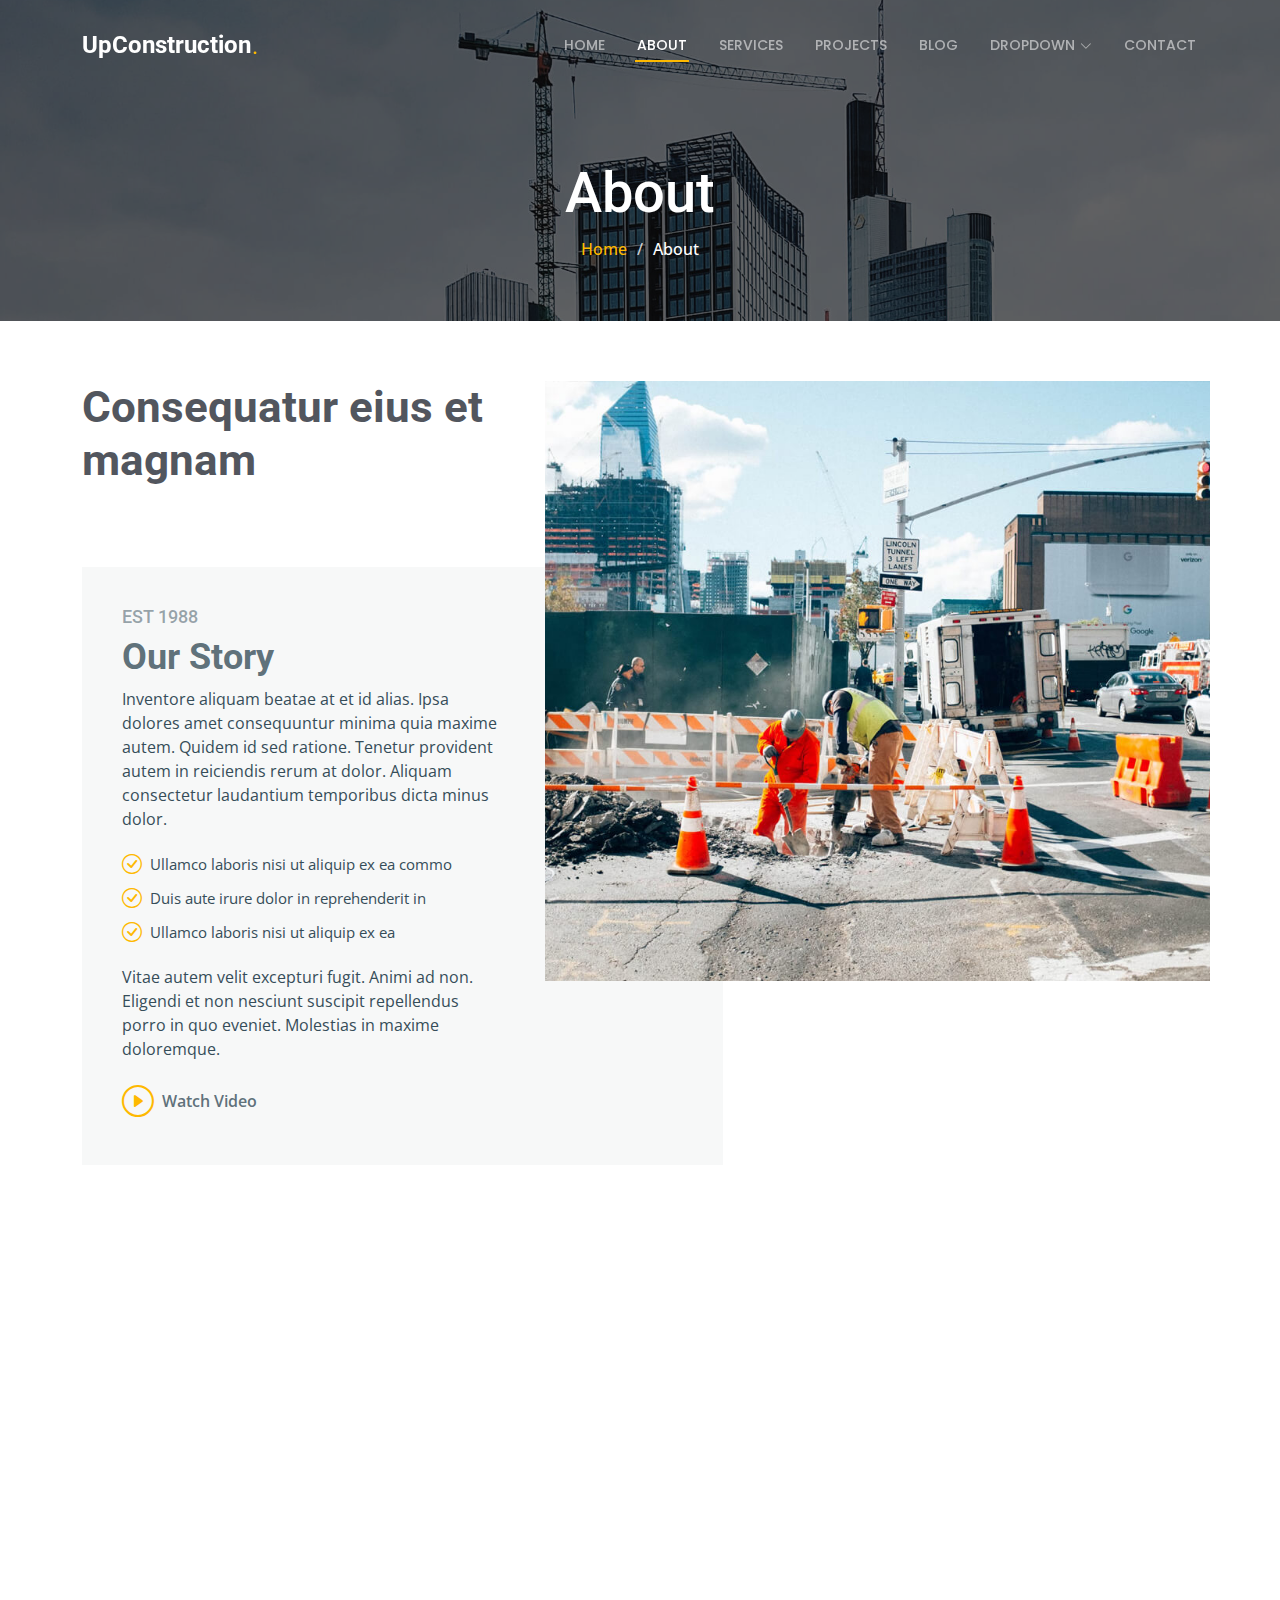
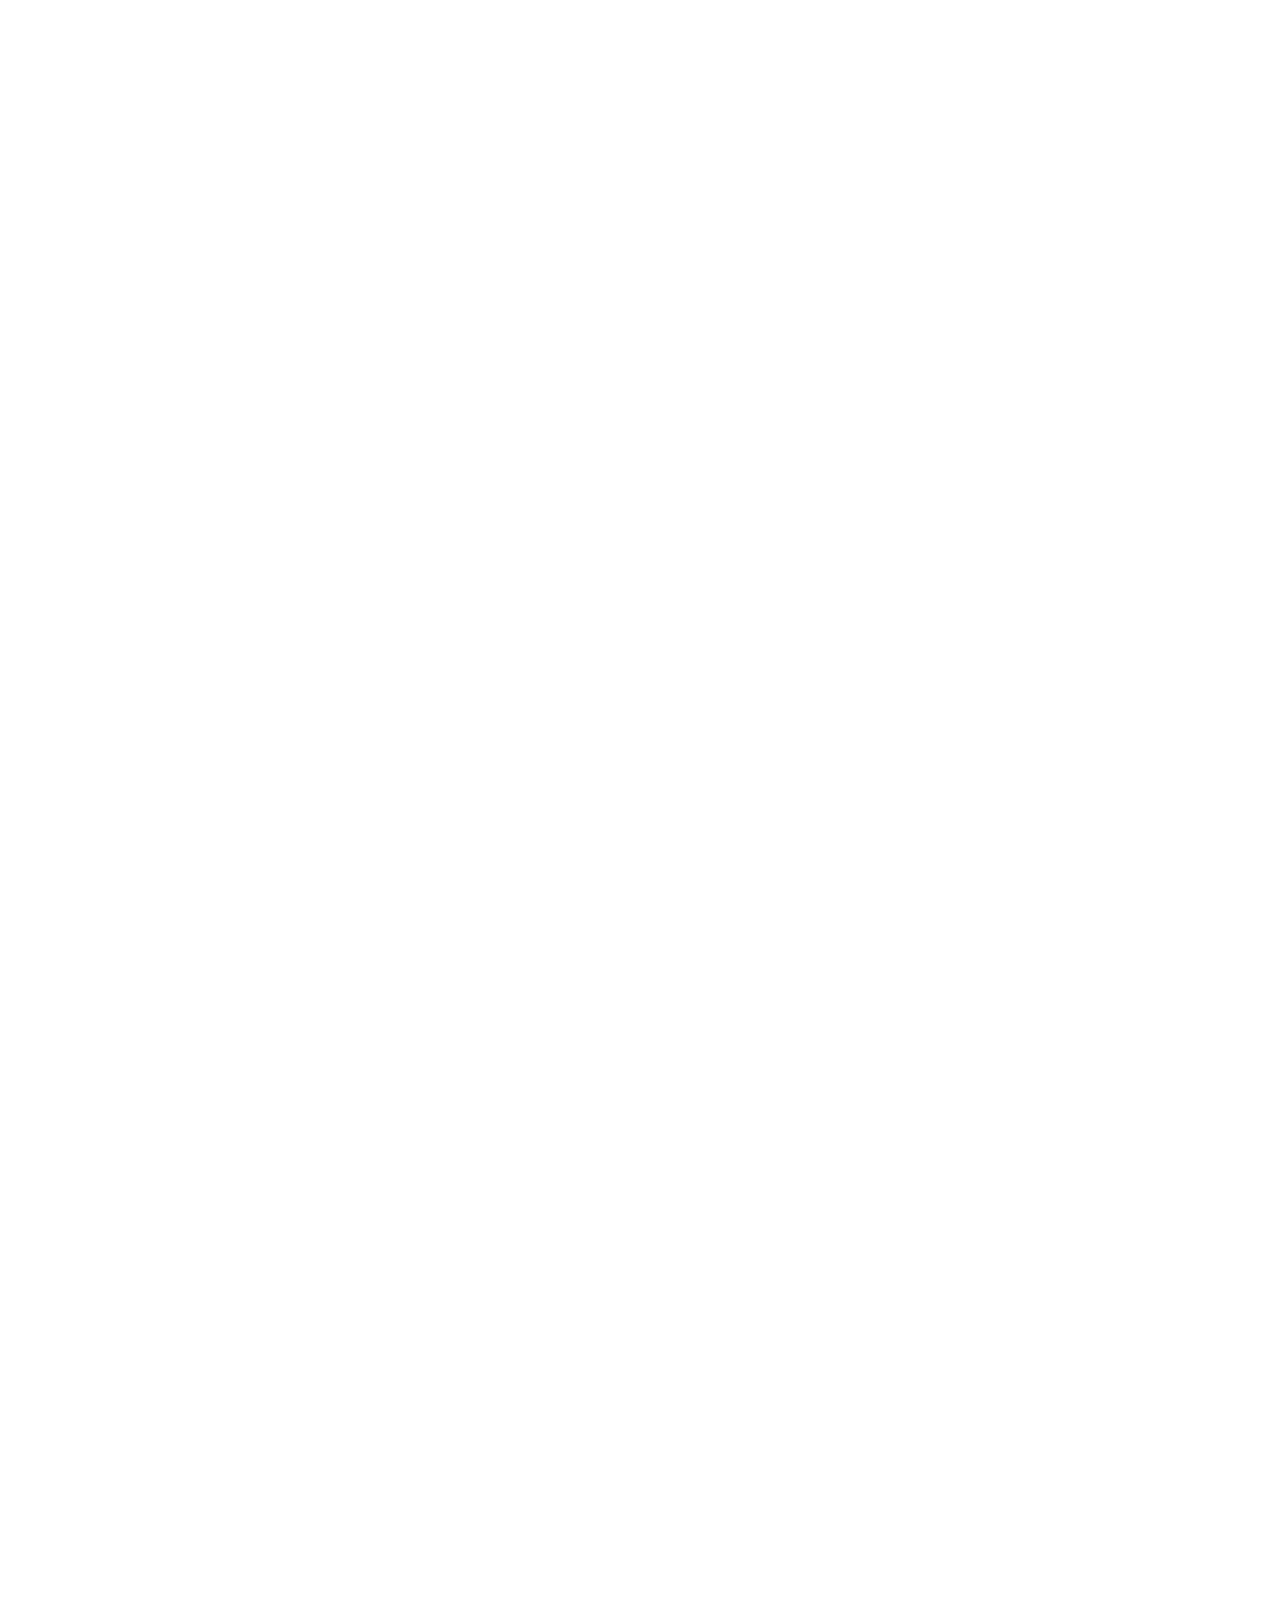
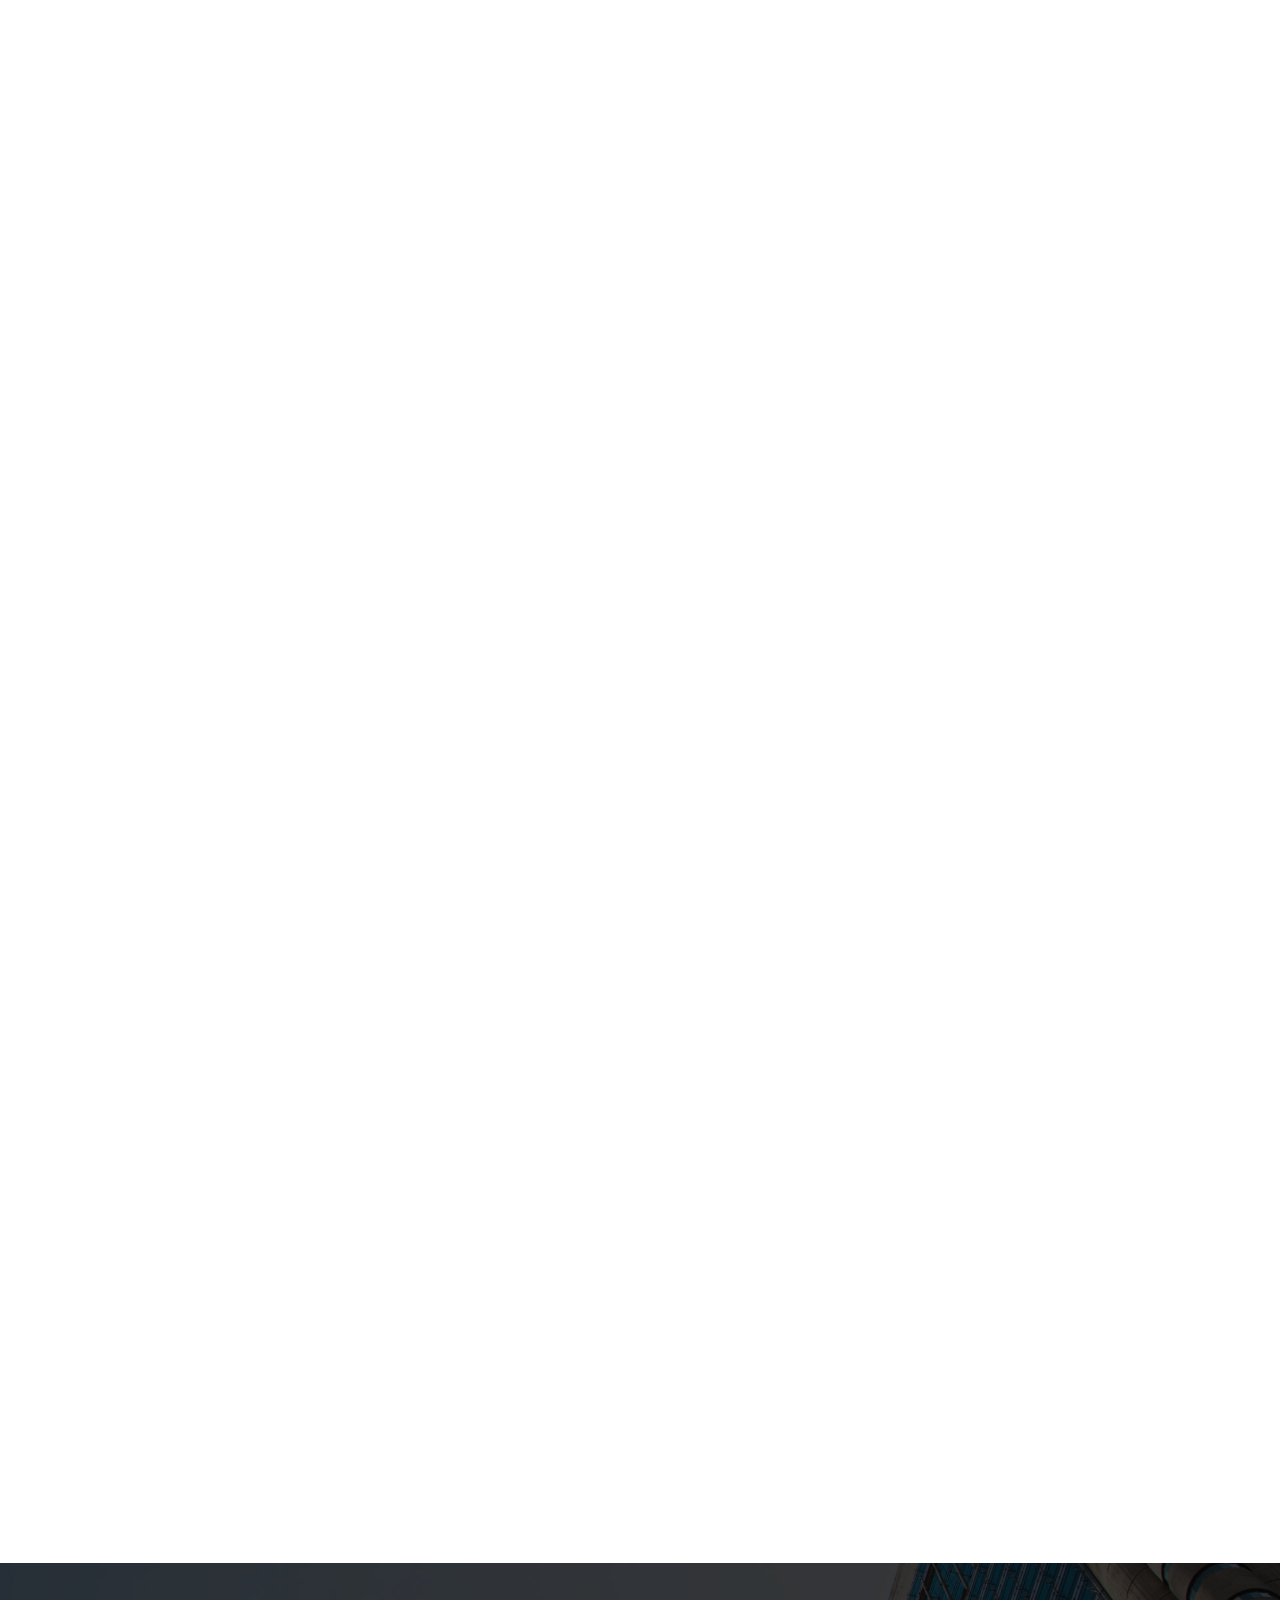
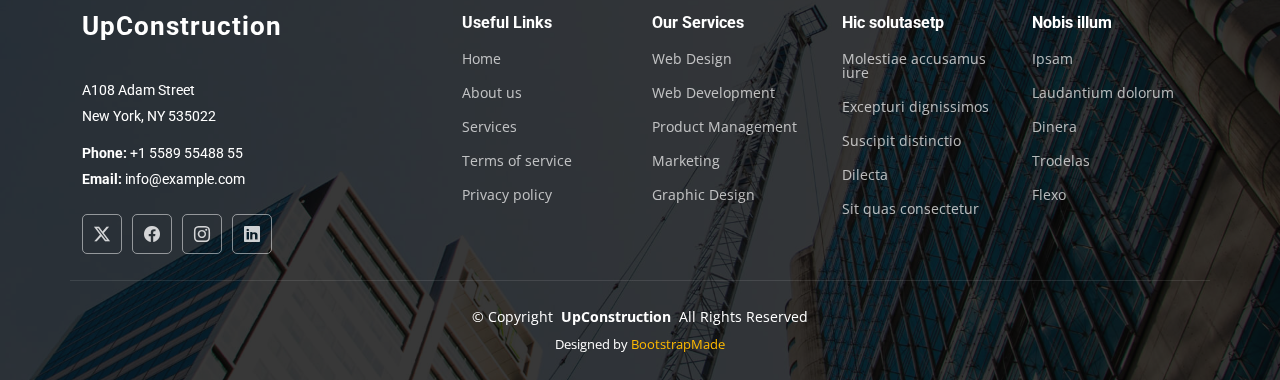
==== about.html @ 28fff01a "Initial commit" ====
<!DOCTYPE html>
<html lang="en">

<head>
  <meta charset="utf-8">
  <meta content="width=device-width, initial-scale=1.0" name="viewport">
  <title>About - UpConstruction Bootstrap Template</title>
  <meta name="description" content="">
  <meta name="keywords" content="">

  <!-- Favicons -->
  <link href="assets/img/favicon.png" rel="icon">
  <link href="assets/img/apple-touch-icon.png" rel="apple-touch-icon">

  <!-- Fonts -->
  <link href="https://fonts.googleapis.com" rel="preconnect">
  <link href="https://fonts.gstatic.com" rel="preconnect" crossorigin>
  <link href="https://fonts.googleapis.com/css2?family=Roboto:ital,wght@0,100;0,300;0,400;0,500;0,700;0,900;1,100;1,300;1,400;1,500;1,700;1,900&family=Open+Sans:ital,wght@0,300;0,400;0,500;0,600;0,700;0,800;1,300;1,400;1,500;1,600;1,700;1,800&family=Poppins:ital,wght@0,100;0,200;0,300;0,400;0,500;0,600;0,700;0,800;0,900;1,100;1,200;1,300;1,400;1,500;1,600;1,700;1,800;1,900&display=swap" rel="stylesheet">

  <!-- Vendor CSS Files -->
  <link href="assets/vendor/bootstrap/css/bootstrap.min.css" rel="stylesheet">
  <link href="assets/vendor/bootstrap-icons/bootstrap-icons.css" rel="stylesheet">
  <link href="assets/vendor/aos/aos.css" rel="stylesheet">
  <link href="assets/vendor/fontawesome-free/css/all.min.css" rel="stylesheet">
  <link href="assets/vendor/glightbox/css/glightbox.min.css" rel="stylesheet">
  <link href="assets/vendor/swiper/swiper-bundle.min.css" rel="stylesheet">

  <!-- Main CSS File -->
  <link href="assets/css/main.css" rel="stylesheet">

  <!-- =======================================================
  * Template Name: UpConstruction
  * Template URL: https://bootstrapmade.com/upconstruction-bootstrap-construction-website-template/
  * Updated: Aug 07 2024 with Bootstrap v5.3.3
  * Author: BootstrapMade.com
  * License: https://bootstrapmade.com/license/
  ======================================================== -->
</head>

<body class="about-page">

  <header id="header" class="header d-flex align-items-center fixed-top">
    <div class="container-fluid container-xl position-relative d-flex align-items-center justify-content-between">

      <a href="index.html" class="logo d-flex align-items-center">
        <!-- Uncomment the line below if you also wish to use an image logo -->
        <!-- <img src="assets/img/logo.png" alt=""> -->
        <h1 class="sitename">UpConstruction</h1> <span>.</span>
      </a>

      <nav id="navmenu" class="navmenu">
        <ul>
          <li><a href="index.html">Home</a></li>
          <li><a href="about.html" class="active">About</a></li>
          <li><a href="services.html">Services</a></li>
          <li><a href="projects.html">Projects</a></li>
          <li><a href="blog.html">Blog</a></li>
          <li class="dropdown"><a href="#"><span>Dropdown</span> <i class="bi bi-chevron-down toggle-dropdown"></i></a>
            <ul>
              <li><a href="#">Dropdown 1</a></li>
              <li class="dropdown"><a href="#"><span>Deep Dropdown</span> <i class="bi bi-chevron-down toggle-dropdown"></i></a>
                <ul>
                  <li><a href="#">Deep Dropdown 1</a></li>
                  <li><a href="#">Deep Dropdown 2</a></li>
                  <li><a href="#">Deep Dropdown 3</a></li>
                  <li><a href="#">Deep Dropdown 4</a></li>
                  <li><a href="#">Deep Dropdown 5</a></li>
                </ul>
              </li>
              <li><a href="#">Dropdown 2</a></li>
              <li><a href="#">Dropdown 3</a></li>
              <li><a href="#">Dropdown 4</a></li>
            </ul>
          </li>
          <li><a href="contact.html">Contact</a></li>
        </ul>
        <i class="mobile-nav-toggle d-xl-none bi bi-list"></i>
      </nav>

    </div>
  </header>

  <main class="main">

    <!-- Page Title -->
    <div class="page-title dark-background" style="background-image: url(assets/img/page-title-bg.jpg);">
      <div class="container position-relative">
        <h1>About</h1>
        <nav class="breadcrumbs">
          <ol>
            <li><a href="index.html">Home</a></li>
            <li class="current">About</li>
          </ol>
        </nav>
      </div>
    </div><!-- End Page Title -->

    <!-- About Section -->
    <section id="about" class="about section">

      <div class="container">

        <div class="row position-relative">

          <div class="col-lg-7 about-img" data-aos="zoom-out" data-aos-delay="200"><img src="assets/img/about.jpg"></div>

          <div class="col-lg-7" data-aos="fade-up" data-aos-delay="100">
            <h2 class="inner-title">Consequatur eius et magnam</h2>
            <div class="our-story">
              <h4>Est 1988</h4>
              <h3>Our Story</h3>
              <p>Inventore aliquam beatae at et id alias. Ipsa dolores amet consequuntur minima quia maxime autem. Quidem id sed ratione. Tenetur provident autem in reiciendis rerum at dolor. Aliquam consectetur laudantium temporibus dicta minus dolor.</p>
              <ul>
                <li><i class="bi bi-check-circle"></i> <span>Ullamco laboris nisi ut aliquip ex ea commo</span></li>
                <li><i class="bi bi-check-circle"></i> <span>Duis aute irure dolor in reprehenderit in</span></li>
                <li><i class="bi bi-check-circle"></i> <span>Ullamco laboris nisi ut aliquip ex ea</span></li>
              </ul>
              <p>Vitae autem velit excepturi fugit. Animi ad non. Eligendi et non nesciunt suscipit repellendus porro in quo eveniet. Molestias in maxime doloremque.</p>

              <div class="watch-video d-flex align-items-center position-relative">
                <i class="bi bi-play-circle"></i>
                <a href="https://www.youtube.com/watch?v=Y7f98aduVJ8" class="glightbox stretched-link">Watch Video</a>
              </div>
            </div>
          </div>

        </div>

      </div>

    </section><!-- /About Section -->

    <!-- Stats Counter Section -->
    <section id="stats-counter" class="stats-counter section">

      <!-- Section Title -->
      <div class="container section-title" data-aos="fade-up">
        <h2>Stats</h2>
        <p>Necessitatibus eius consequatur ex aliquid fuga eum quidem sint consectetur velit</p>
      </div><!-- End Section Title -->

      <div class="container" data-aos="fade-up" data-aos-delay="100">

        <div class="row gy-4">

          <div class="col-lg-3 col-md-6">
            <div class="stats-item d-flex align-items-center w-100 h-100">
              <i class="bi bi-emoji-smile color-blue flex-shrink-0"></i>
              <div>
                <span data-purecounter-start="0" data-purecounter-end="232" data-purecounter-duration="1" class="purecounter"></span>
                <p>Happy Clients</p>
              </div>
            </div>
          </div><!-- End Stats Item -->

          <div class="col-lg-3 col-md-6">
            <div class="stats-item d-flex align-items-center w-100 h-100">
              <i class="bi bi-journal-richtext color-orange flex-shrink-0"></i>
              <div>
                <span data-purecounter-start="0" data-purecounter-end="521" data-purecounter-duration="1" class="purecounter"></span>
                <p>Projects</p>
              </div>
            </div>
          </div><!-- End Stats Item -->

          <div class="col-lg-3 col-md-6">
            <div class="stats-item d-flex align-items-center w-100 h-100">
              <i class="bi bi-headset color-green flex-shrink-0"></i>
              <div>
                <span data-purecounter-start="0" data-purecounter-end="1463" data-purecounter-duration="1" class="purecounter"></span>
                <p>Hours Of Support</p>
              </div>
            </div>
          </div><!-- End Stats Item -->

          <div class="col-lg-3 col-md-6">
            <div class="stats-item d-flex align-items-center w-100 h-100">
              <i class="bi bi-people color-pink flex-shrink-0"></i>
              <div>
                <span data-purecounter-start="0" data-purecounter-end="15" data-purecounter-duration="1" class="purecounter"></span>
                <p>Hard Workers</p>
              </div>
            </div>
          </div><!-- End Stats Item -->

        </div>

      </div>

    </section><!-- /Stats Counter Section -->

    <!-- Alt Services Section -->
    <section id="alt-services" class="alt-services section">

      <div class="container">

        <div class="row justify-content-around gy-4">
          <div class="features-image col-lg-6" data-aos="fade-up" data-aos-delay="100"><img src="assets/img/alt-services.jpg" alt=""></div>

          <div class="col-lg-5 d-flex flex-column justify-content-center" data-aos="fade-up" data-aos-delay="200">
            <h3>Enim quis est voluptatibus aliquid consequatur fugiat</h3>
            <p>Esse voluptas cumque vel exercitationem. Reiciendis est hic accusamus. Non ipsam et sed minima temporibus laudantium. Soluta voluptate sed facere corporis dolores excepturi</p>

            <div class="icon-box d-flex position-relative" data-aos="fade-up" data-aos-delay="300">
              <i class="bi bi-easel flex-shrink-0"></i>
              <div>
                <h4><a href="" class="stretched-link">Lorem Ipsum</a></h4>
                <p>Voluptatum deleniti atque corrupti quos dolores et quas molestias excepturi sint occaecati cupiditate non provident</p>
              </div>
            </div><!-- End Icon Box -->

            <div class="icon-box d-flex position-relative" data-aos="fade-up" data-aos-delay="400">
              <i class="bi bi-patch-check flex-shrink-0"></i>
              <div>
                <h4><a href="" class="stretched-link">Nemo Enim</a></h4>
                <p>At vero eos et accusamus et iusto odio dignissimos ducimus qui blanditiis praesentium voluptatum deleniti atque</p>
              </div>
            </div><!-- End Icon Box -->

            <div class="icon-box d-flex position-relative" data-aos="fade-up" data-aos-delay="500">
              <i class="bi bi-brightness-high flex-shrink-0"></i>
              <div>
                <h4><a href="" class="stretched-link">Dine Pad</a></h4>
                <p>Explicabo est voluptatum asperiores consequatur magnam. Et veritatis odit. Sunt aut deserunt minus aut eligendi omnis</p>
              </div>
            </div><!-- End Icon Box -->

            <div class="icon-box d-flex position-relative" data-aos="fade-up" data-aos-delay="600">
              <i class="bi bi-brightness-high flex-shrink-0"></i>
              <div>
                <h4><a href="" class="stretched-link">Tride clov</a></h4>
                <p>Est voluptatem labore deleniti quis a delectus et. Saepe dolorem libero sit non aspernatur odit amet. Et eligendi</p>
              </div>
            </div><!-- End Icon Box -->

          </div>
        </div>

      </div>

    </section><!-- /Alt Services Section -->

    <!-- Alt Services 2 Section -->
    <section id="alt-services-2" class="alt-services-2 section">

      <div class="container">

        <div class="row justify-content-around gy-4">

          <div class="col-lg-6 d-flex flex-column justify-content-center order-2 order-lg-1" data-aos="fade-up" data-aos-delay="100">
            <h3>Enim quis est voluptatibus aliquid consequatur</h3>
            <p>Esse voluptas cumque vel exercitationem. Reiciendis est hic accusamus. Non ipsam et sed minima temporibus laudantium. Soluta voluptate sed facere corporis dolores excepturi</p>

            <div class="row">

              <div class="col-lg-6 icon-box d-flex">
                <i class="bi bi-easel flex-shrink-0"></i>
                <div>
                  <h4>Lorem Ipsum</h4>
                  <p>Voluptatum deleniti atque corrupti quos dolores et quas molestias </p>
                </div>
              </div><!-- End Icon Box -->

              <div class="col-lg-6 icon-box d-flex">
                <i class="bi bi-patch-check flex-shrink-0"></i>
                <div>
                  <h4>Nemo Enim</h4>
                  <p>At vero eos et accusamus et iusto odio dignissimos ducimus qui blanditiise</p>
                </div>
              </div><!-- End Icon Box -->

              <div class="col-lg-6 icon-box d-flex">
                <i class="bi bi-brightness-high flex-shrink-0"></i>
                <div>
                  <h4>Dine Pad</h4>
                  <p>Explicabo est voluptatum asperiores consequatur magnam. Et veritatis odit</p>
                </div>
              </div><!-- End Icon Box -->

              <div class="col-lg-6 icon-box d-flex">
                <i class="bi bi-brightness-high flex-shrink-0"></i>
                <div>
                  <h4>Tride clov</h4>
                  <p>Est voluptatem labore deleniti quis a delectus et. Saepe dolorem libero sit</p>
                </div>
              </div><!-- End Icon Box -->

            </div>

          </div>

          <div class="features-image col-lg-5 order-1 order-lg-2" data-aos="fade-up" data-aos-delay="200">
            <img src="assets/img/features-3-2.jpg" alt="">
          </div>

        </div>

      </div>

    </section><!-- /Alt Services 2 Section -->

    <!-- Team Section -->
    <section id="team" class="team section">

      <!-- Section Title -->
      <div class="container section-title" data-aos="fade-up">
        <h2>Team</h2>
        <p>Necessitatibus eius consequatur ex aliquid fuga eum quidem sint consectetur velit</p>
      </div><!-- End Section Title -->

      <div class="container">

        <div class="row gy-5">

          <div class="col-lg-4 col-md-6 member" data-aos="fade-up" data-aos-delay="100">
            <div class="member-img">
              <img src="assets/img/team/team-1.jpg" class="img-fluid" alt="">
              <div class="social">
                <a href="#"><i class="bi bi-twitter-x"></i></a>
                <a href="#"><i class="bi bi-facebook"></i></a>
                <a href="#"><i class="bi bi-instagram"></i></a>
                <a href="#"><i class="bi bi-linkedin"></i></a>
              </div>
            </div>
            <div class="member-info text-center">
              <h4>Walter White</h4>
              <span>Chief Executive Officer</span>
              <p>Aliquam iure quaerat voluptatem praesentium possimus unde laudantium vel dolorum distinctio dire flow</p>
            </div>
          </div><!-- End Team Member -->

          <div class="col-lg-4 col-md-6 member" data-aos="fade-up" data-aos-delay="200">
            <div class="member-img">
              <img src="assets/img/team/team-2.jpg" class="img-fluid" alt="">
              <div class="social">
                <a href="#"><i class="bi bi-twitter-x"></i></a>
                <a href="#"><i class="bi bi-facebook"></i></a>
                <a href="#"><i class="bi bi-instagram"></i></a>
                <a href="#"><i class="bi bi-linkedin"></i></a>
              </div>
            </div>
            <div class="member-info text-center">
              <h4>Sarah Jhonson</h4>
              <span>Product Manager</span>
              <p>Labore ipsam sit consequatur exercitationem rerum laboriosam laudantium aut quod dolores exercitationem ut</p>
            </div>
          </div><!-- End Team Member -->

          <div class="col-lg-4 col-md-6 member" data-aos="fade-up" data-aos-delay="300">
            <div class="member-img">
              <img src="assets/img/team/team-3.jpg" class="img-fluid" alt="">
              <div class="social">
                <a href="#"><i class="bi bi-twitter-x"></i></a>
                <a href="#"><i class="bi bi-facebook"></i></a>
                <a href="#"><i class="bi bi-instagram"></i></a>
                <a href="#"><i class="bi bi-linkedin"></i></a>
              </div>
            </div>
            <div class="member-info text-center">
              <h4>William Anderson</h4>
              <span>CTO</span>
              <p>Illum minima ea autem doloremque ipsum quidem quas aspernatur modi ut praesentium vel tque sed facilis at qui</p>
            </div>
          </div><!-- End Team Member -->

          <div class="col-lg-4 col-md-6 member" data-aos="fade-up" data-aos-delay="400">
            <div class="member-img">
              <img src="assets/img/team/team-4.jpg" class="img-fluid" alt="">
              <div class="social">
                <a href="#"><i class="bi bi-twitter-x"></i></a>
                <a href="#"><i class="bi bi-facebook"></i></a>
                <a href="#"><i class="bi bi-instagram"></i></a>
                <a href="#"><i class="bi bi-linkedin"></i></a>
              </div>
            </div>
            <div class="member-info text-center">
              <h4>Amanda Jepson</h4>
              <span>Accountant</span>
              <p>Magni voluptatem accusamus assumenda cum nisi aut qui dolorem voluptate sed et veniam quasi quam consectetur</p>
            </div>
          </div><!-- End Team Member -->

          <div class="col-lg-4 col-md-6 member" data-aos="fade-up" data-aos-delay="500">
            <div class="member-img">
              <img src="assets/img/team/team-5.jpg" class="img-fluid" alt="">
              <div class="social">
                <a href="#"><i class="bi bi-twitter-x"></i></a>
                <a href="#"><i class="bi bi-facebook"></i></a>
                <a href="#"><i class="bi bi-instagram"></i></a>
                <a href="#"><i class="bi bi-linkedin"></i></a>
              </div>
            </div>
            <div class="member-info text-center">
              <h4>Brian Doe</h4>
              <span>Marketing</span>
              <p>Qui consequuntur quos accusamus magnam quo est molestiae eius laboriosam sunt doloribus quia impedit laborum velit</p>
            </div>
          </div><!-- End Team Member -->

          <div class="col-lg-4 col-md-6 member" data-aos="fade-up" data-aos-delay="600">
            <div class="member-img">
              <img src="assets/img/team/team-6.jpg" class="img-fluid" alt="">
              <div class="social">
                <a href="#"><i class="bi bi-twitter-x"></i></a>
                <a href="#"><i class="bi bi-facebook"></i></a>
                <a href="#"><i class="bi bi-instagram"></i></a>
                <a href="#"><i class="bi bi-linkedin"></i></a>
              </div>
            </div>
            <div class="member-info text-center">
              <h4>Josepha Palas</h4>
              <span>Operation</span>
              <p>Sint sint eveniet explicabo amet consequatur nesciunt error enim rerum earum et omnis fugit eligendi cupiditate vel</p>
            </div>
          </div><!-- End Team Member -->

        </div>

      </div>

    </section><!-- /Team Section -->

    <!-- Testimonials Section -->
    <section id="testimonials" class="testimonials section">

      <!-- Section Title -->
      <div class="container section-title" data-aos="fade-up">
        <h2>Testimonials</h2>
        <p>Necessitatibus eius consequatur ex aliquid fuga eum quidem sint consectetur velit</p>
      </div><!-- End Section Title -->

      <div class="container" data-aos="fade-up" data-aos-delay="100">

        <div class="swiper init-swiper">
          <script type="application/json" class="swiper-config">
            {
              "loop": true,
              "speed": 600,
              "autoplay": {
                "delay": 5000
              },
              "slidesPerView": "auto",
              "pagination": {
                "el": ".swiper-pagination",
                "type": "bullets",
                "clickable": true
              },
              "breakpoints": {
                "320": {
                  "slidesPerView": 1,
                  "spaceBetween": 40
                },
                "1200": {
                  "slidesPerView": 2,
                  "spaceBetween": 20
                }
              }
            }
          </script>
          <div class="swiper-wrapper">

            <div class="swiper-slide">
              <div class="testimonial-wrap">
                <div class="testimonial-item">
                  <img src="assets/img/testimonials/testimonials-1.jpg" class="testimonial-img" alt="">
                  <h3>Saul Goodman</h3>
                  <h4>Ceo &amp; Founder</h4>
                  <div class="stars">
                    <i class="bi bi-star-fill"></i><i class="bi bi-star-fill"></i><i class="bi bi-star-fill"></i><i class="bi bi-star-fill"></i><i class="bi bi-star-fill"></i>
                  </div>
                  <p>
                    <i class="bi bi-quote quote-icon-left"></i>
                    <span>Proin iaculis purus consequat sem cure digni ssim donec porttitora entum suscipit rhoncus. Accusantium quam, ultricies eget id, aliquam eget nibh et. Maecen aliquam, risus at semper.</span>
                    <i class="bi bi-quote quote-icon-right"></i>
                  </p>
                </div>
              </div>
            </div><!-- End testimonial item -->

            <div class="swiper-slide">
              <div class="testimonial-wrap">
                <div class="testimonial-item">
                  <img src="assets/img/testimonials/testimonials-2.jpg" class="testimonial-img" alt="">
                  <h3>Sara Wilsson</h3>
                  <h4>Designer</h4>
                  <div class="stars">
                    <i class="bi bi-star-fill"></i><i class="bi bi-star-fill"></i><i class="bi bi-star-fill"></i><i class="bi bi-star-fill"></i><i class="bi bi-star-fill"></i>
                  </div>
                  <p>
                    <i class="bi bi-quote quote-icon-left"></i>
                    <span>Export tempor illum tamen malis malis eram quae irure esse labore quem cillum quid cillum eram malis quorum velit fore eram velit sunt aliqua noster fugiat irure amet legam anim culpa.</span>
                    <i class="bi bi-quote quote-icon-right"></i>
                  </p>
                </div>
              </div>
            </div><!-- End testimonial item -->

            <div class="swiper-slide">
              <div class="testimonial-wrap">
                <div class="testimonial-item">
                  <img src="assets/img/testimonials/testimonials-3.jpg" class="testimonial-img" alt="">
                  <h3>Jena Karlis</h3>
                  <h4>Store Owner</h4>
                  <div class="stars">
                    <i class="bi bi-star-fill"></i><i class="bi bi-star-fill"></i><i class="bi bi-star-fill"></i><i class="bi bi-star-fill"></i><i class="bi bi-star-fill"></i>
                  </div>
                  <p>
                    <i class="bi bi-quote quote-icon-left"></i>
                    <span>Enim nisi quem export duis labore cillum quae magna enim sint quorum nulla quem veniam duis minim tempor labore quem eram duis noster aute amet eram fore quis sint minim.</span>
                    <i class="bi bi-quote quote-icon-right"></i>
                  </p>
                </div>
              </div>
            </div><!-- End testimonial item -->

            <div class="swiper-slide">
              <div class="testimonial-wrap">
                <div class="testimonial-item">
                  <img src="assets/img/testimonials/testimonials-4.jpg" class="testimonial-img" alt="">
                  <h3>Matt Brandon</h3>
                  <h4>Freelancer</h4>
                  <div class="stars">
                    <i class="bi bi-star-fill"></i><i class="bi bi-star-fill"></i><i class="bi bi-star-fill"></i><i class="bi bi-star-fill"></i><i class="bi bi-star-fill"></i>
                  </div>
                  <p>
                    <i class="bi bi-quote quote-icon-left"></i>
                    <span>Fugiat enim eram quae cillum dolore dolor amet nulla culpa multos export minim fugiat minim velit minim dolor enim duis veniam ipsum anim magna sunt elit fore quem dolore labore illum veniam.</span>
                    <i class="bi bi-quote quote-icon-right"></i>
                  </p>
                </div>
              </div>
            </div><!-- End testimonial item -->

            <div class="swiper-slide">
              <div class="testimonial-wrap">
                <div class="testimonial-item">
                  <img src="assets/img/testimonials/testimonials-5.jpg" class="testimonial-img" alt="">
                  <h3>John Larson</h3>
                  <h4>Entrepreneur</h4>
                  <div class="stars">
                    <i class="bi bi-star-fill"></i><i class="bi bi-star-fill"></i><i class="bi bi-star-fill"></i><i class="bi bi-star-fill"></i><i class="bi bi-star-fill"></i>
                  </div>
                  <p>
                    <i class="bi bi-quote quote-icon-left"></i>
                    <span>Quis quorum aliqua sint quem legam fore sunt eram irure aliqua veniam tempor noster veniam enim culpa labore duis sunt culpa nulla illum cillum fugiat legam esse veniam culpa fore nisi cillum quid.</span>
                    <i class="bi bi-quote quote-icon-right"></i>
                  </p>
                </div>
              </div>
            </div><!-- End testimonial item -->

          </div>
          <div class="swiper-pagination"></div>
        </div>

      </div>

    </section><!-- /Testimonials Section -->

  </main>

  <footer id="footer" class="footer dark-background">

    <div class="container footer-top">
      <div class="row gy-4">
        <div class="col-lg-4 col-md-6 footer-about">
          <a href="index.html" class="logo d-flex align-items-center">
            <span class="sitename">UpConstruction</span>
          </a>
          <div class="footer-contact pt-3">
            <p>A108 Adam Street</p>
            <p>New York, NY 535022</p>
            <p class="mt-3"><strong>Phone:</strong> <span>+1 5589 55488 55</span></p>
            <p><strong>Email:</strong> <span>info@example.com</span></p>
          </div>
          <div class="social-links d-flex mt-4">
            <a href=""><i class="bi bi-twitter-x"></i></a>
            <a href=""><i class="bi bi-facebook"></i></a>
            <a href=""><i class="bi bi-instagram"></i></a>
            <a href=""><i class="bi bi-linkedin"></i></a>
          </div>
        </div>

        <div class="col-lg-2 col-md-3 footer-links">
          <h4>Useful Links</h4>
          <ul>
            <li><a href="#">Home</a></li>
            <li><a href="#">About us</a></li>
            <li><a href="#">Services</a></li>
            <li><a href="#">Terms of service</a></li>
            <li><a href="#">Privacy policy</a></li>
          </ul>
        </div>

        <div class="col-lg-2 col-md-3 footer-links">
          <h4>Our Services</h4>
          <ul>
            <li><a href="#">Web Design</a></li>
            <li><a href="#">Web Development</a></li>
            <li><a href="#">Product Management</a></li>
            <li><a href="#">Marketing</a></li>
            <li><a href="#">Graphic Design</a></li>
          </ul>
        </div>

        <div class="col-lg-2 col-md-3 footer-links">
          <h4>Hic solutasetp</h4>
          <ul>
            <li><a href="#">Molestiae accusamus iure</a></li>
            <li><a href="#">Excepturi dignissimos</a></li>
            <li><a href="#">Suscipit distinctio</a></li>
            <li><a href="#">Dilecta</a></li>
            <li><a href="#">Sit quas consectetur</a></li>
          </ul>
        </div>

        <div class="col-lg-2 col-md-3 footer-links">
          <h4>Nobis illum</h4>
          <ul>
            <li><a href="#">Ipsam</a></li>
            <li><a href="#">Laudantium dolorum</a></li>
            <li><a href="#">Dinera</a></li>
            <li><a href="#">Trodelas</a></li>
            <li><a href="#">Flexo</a></li>
          </ul>
        </div>

      </div>
    </div>

    <div class="container copyright text-center mt-4">
      <p>© <span>Copyright</span> <strong class="px-1 sitename">UpConstruction</strong> <span>All Rights Reserved</span></p>
      <div class="credits">
        <!-- All the links in the footer should remain intact. -->
        <!-- You can delete the links only if you've purchased the pro version. -->
        <!-- Licensing information: https://bootstrapmade.com/license/ -->
        <!-- Purchase the pro version with working PHP/AJAX contact form: [buy-url] -->
        Designed by <a href="https://bootstrapmade.com/">BootstrapMade</a>
      </div>
    </div>

  </footer>

  <!-- Scroll Top -->
  <a href="#" id="scroll-top" class="scroll-top d-flex align-items-center justify-content-center"><i class="bi bi-arrow-up-short"></i></a>

  <!-- Preloader -->
  <div id="preloader"></div>

  <!-- Vendor JS Files -->
  <script src="assets/vendor/bootstrap/js/bootstrap.bundle.min.js"></script>
  <script src="assets/vendor/php-email-form/validate.js"></script>
  <script src="assets/vendor/aos/aos.js"></script>
  <script src="assets/vendor/glightbox/js/glightbox.min.js"></script>
  <script src="assets/vendor/imagesloaded/imagesloaded.pkgd.min.js"></script>
  <script src="assets/vendor/isotope-layout/isotope.pkgd.min.js"></script>
  <script src="assets/vendor/swiper/swiper-bundle.min.js"></script>
  <script src="assets/vendor/purecounter/purecounter_vanilla.js"></script>

  <!-- Main JS File -->
  <script src="assets/js/main.js"></script>

</body>

</html>
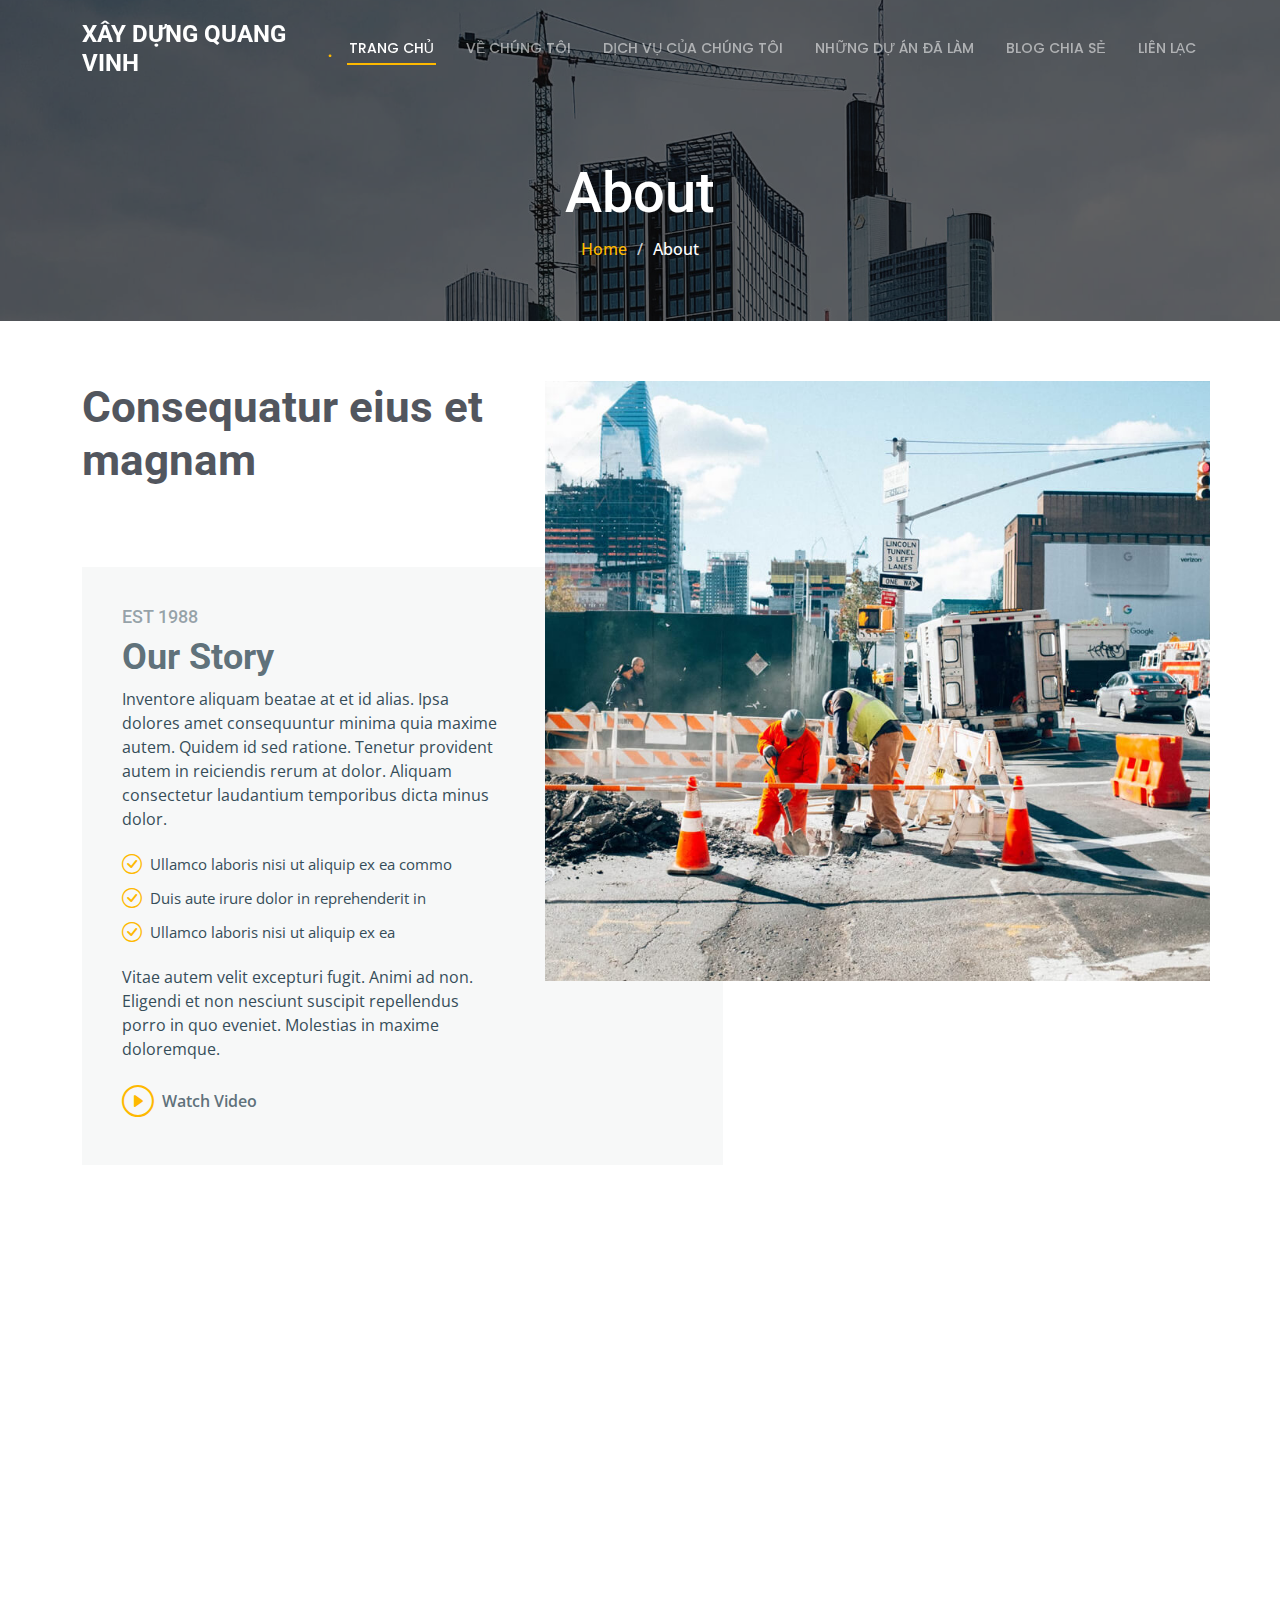
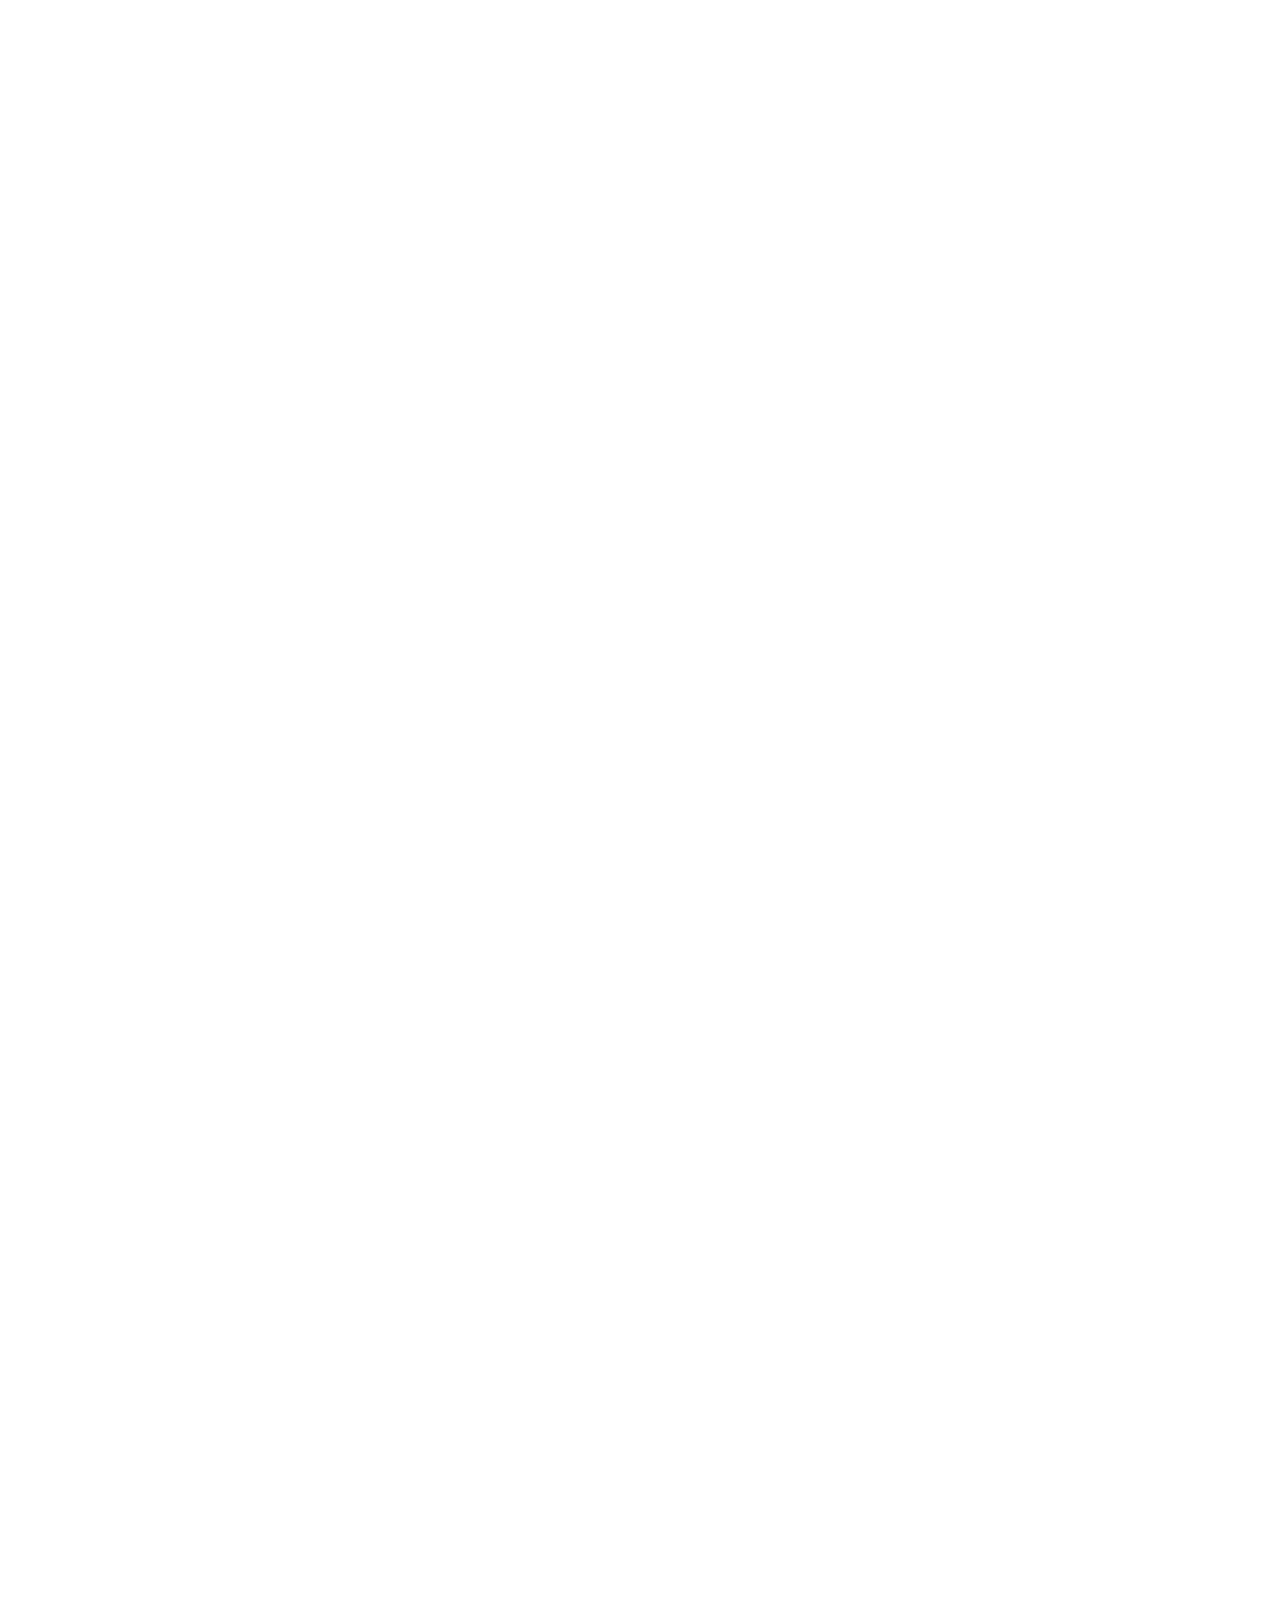
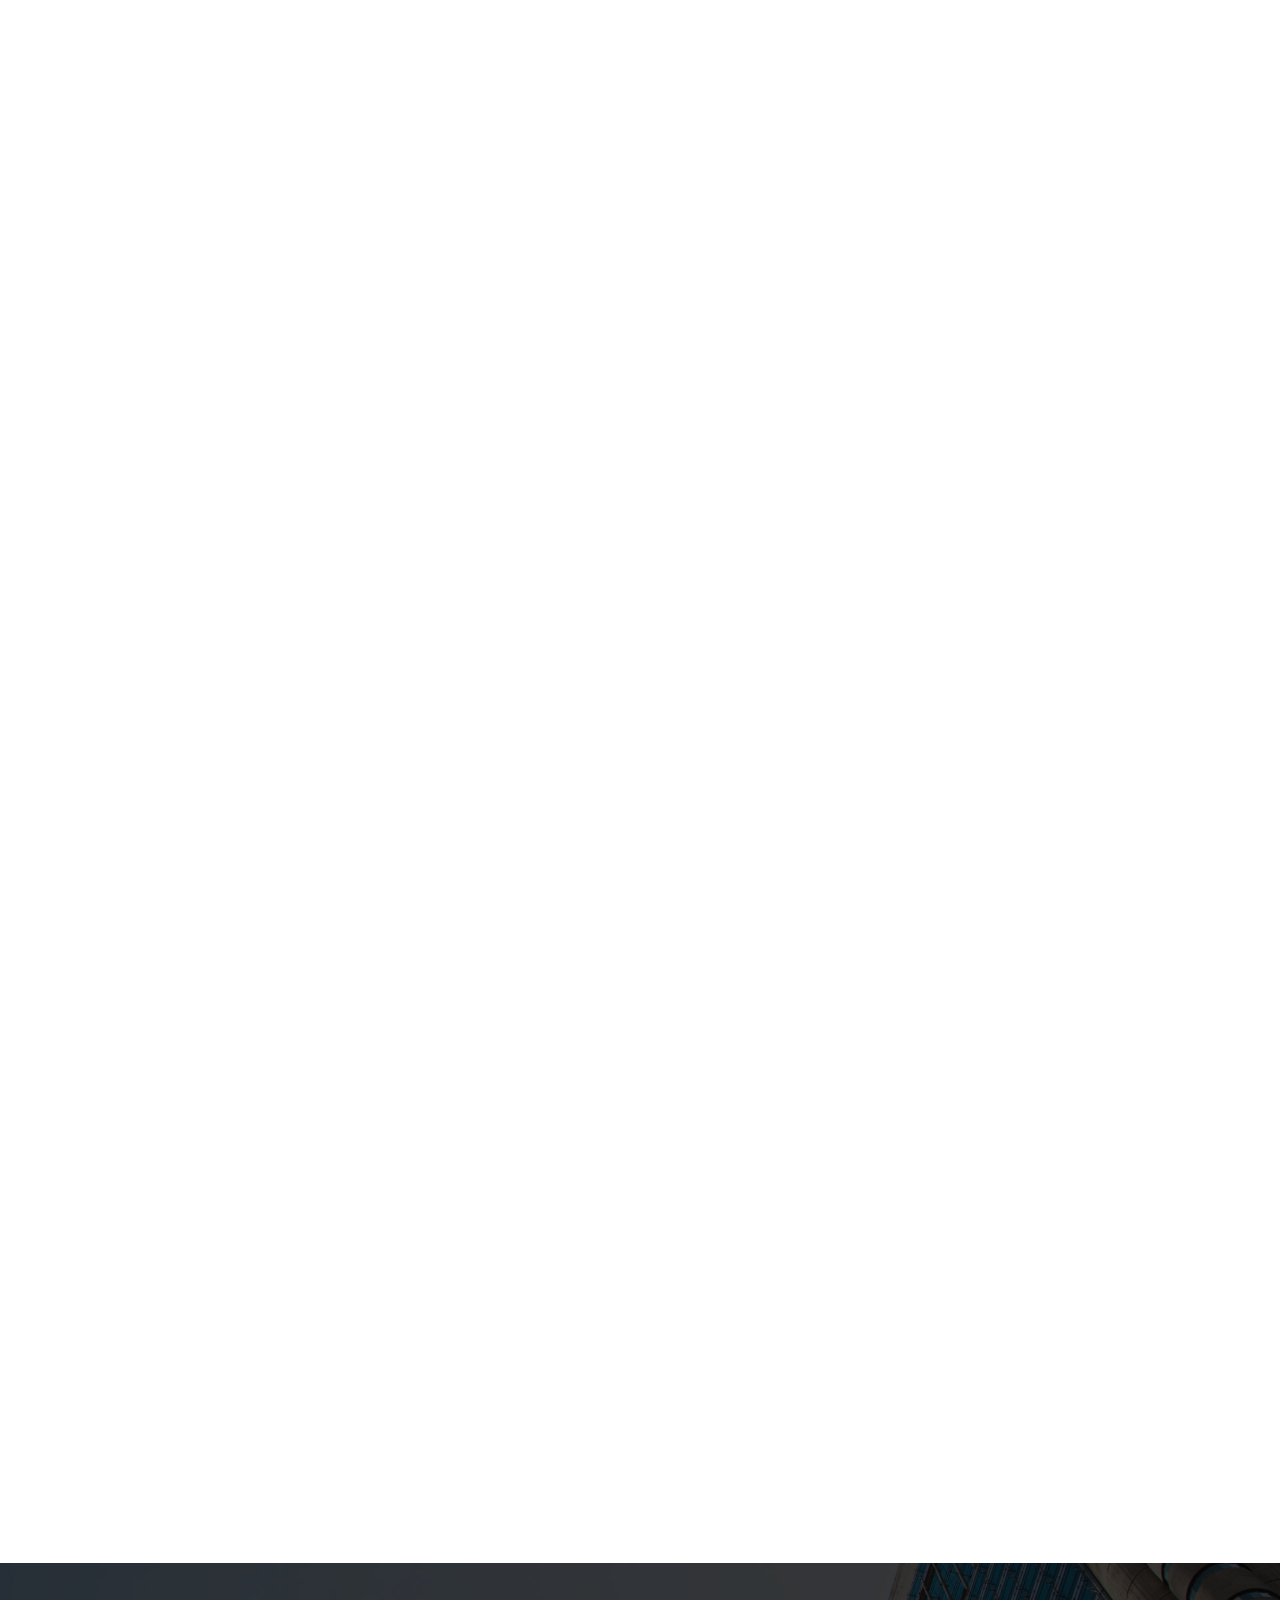
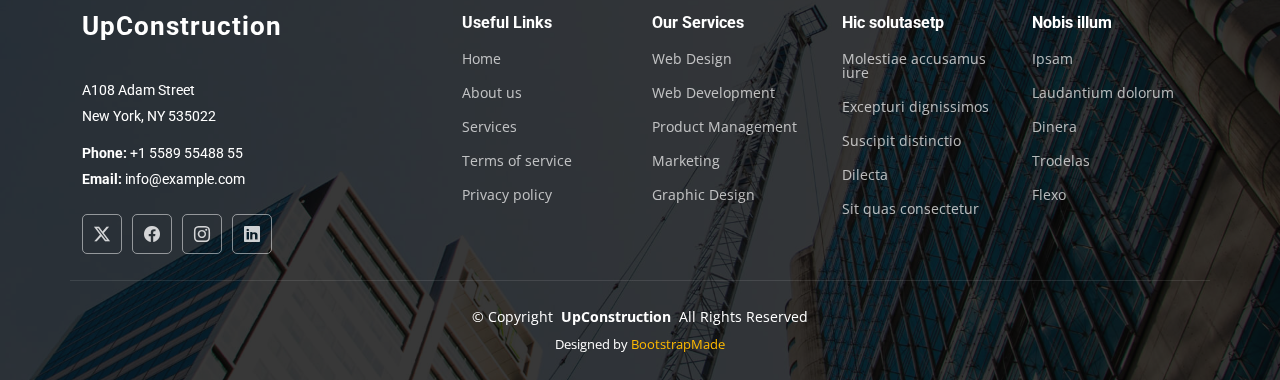
==== commit f1343f47: "update 02" ====
--- a/about.html
+++ b/about.html
@@ -28,13 +28,6 @@
   <!-- Main CSS File -->
   <link href="assets/css/main.css" rel="stylesheet">
 
-  <!-- =======================================================
-  * Template Name: UpConstruction
-  * Template URL: https://bootstrapmade.com/upconstruction-bootstrap-construction-website-template/
-  * Updated: Aug 07 2024 with Bootstrap v5.3.3
-  * Author: BootstrapMade.com
-  * License: https://bootstrapmade.com/license/
-  ======================================================== -->
 </head>
 
 <body class="about-page">
@@ -45,17 +38,17 @@
       <a href="index.html" class="logo d-flex align-items-center">
         <!-- Uncomment the line below if you also wish to use an image logo -->
         <!-- <img src="assets/img/logo.png" alt=""> -->
-        <h1 class="sitename">UpConstruction</h1> <span>.</span>
+        <h1 class="sitename">XÂY DỰNG QUANG VINH</h1> <span>.</span>
       </a>
 
       <nav id="navmenu" class="navmenu">
         <ul>
-          <li><a href="index.html">Home</a></li>
-          <li><a href="about.html" class="active">About</a></li>
-          <li><a href="services.html">Services</a></li>
-          <li><a href="projects.html">Projects</a></li>
-          <li><a href="blog.html">Blog</a></li>
-          <li class="dropdown"><a href="#"><span>Dropdown</span> <i class="bi bi-chevron-down toggle-dropdown"></i></a>
+          <li><a href="index.html" class="active">Trang Chủ</a></li>
+          <li><a href="about.html">Về Chúng Tôi</a></li>
+          <li><a href="services.html">Dịch Vụ Của Chúng Tôi</a></li>
+          <li><a href="projects.html">Những Dự Án Đã Làm</a></li>
+          <li><a href="blog.html">Blog Chia Sẻ</a></li>
+          <!-- <li class="dropdown"><a href="#"><span>Dropdown</span> <i class="bi bi-chevron-down toggle-dropdown"></i></a>
             <ul>
               <li><a href="#">Dropdown 1</a></li>
               <li class="dropdown"><a href="#"><span>Deep Dropdown</span> <i class="bi bi-chevron-down toggle-dropdown"></i></a>
@@ -71,8 +64,21 @@
               <li><a href="#">Dropdown 3</a></li>
               <li><a href="#">Dropdown 4</a></li>
             </ul>
-          </li>
-          <li><a href="contact.html">Contact</a></li>
+          </li> !-->
+          <html lang="en">
+
+          <head>
+            <meta charset="UTF-8">
+            <meta name="viewport" content="width=device-width, initial-scale=1.0">
+            <title>Document</title>
+          </head>
+
+          <body>
+
+          </body>
+
+          </html>
+          <li><a href="contact.html">Liên Lạc</a></li>
         </ul>
         <i class="mobile-nav-toggle d-xl-none bi bi-list"></i>
       </nav>
--- a/assets/css/main.css
+++ b/assets/css/main.css
@@ -2865,4 +2865,70 @@
   padding-left: 5px;
   color: color-mix(in srgb, var(--default-color), transparent 60%);
   font-size: 14px;
-}+}
+
+/* Kiểu chung cho contact-section */
+.contact-section {
+  position: fixed;
+  bottom: 30px; /* Khoảng cách từ đáy trang */
+  right: 30px; /* Khoảng cách từ cạnh phải trang */
+  z-index: 1000; /* Đảm bảo phần này luôn hiển thị phía trên các phần khác */
+  background-color: transparent; /* Nền trong suốt */
+  padding: 10px; /* Khoảng cách giữa các biểu tượng và viền của section */
+  border-radius: 15px; /* Bo góc phần section */
+  box-shadow: none; /* Không có bóng đổ cho phần section */
+  display: flex;
+  flex-direction: column;
+  align-items: center; /* Canh giữa các icon */
+  gap: 15px; /* Khoảng cách giữa các icon */
+  transition: all 0.3s ease; /* Thêm hiệu ứng chuyển động khi thay đổi trạng thái */
+}
+
+/* Kiểu cho các biểu tượng liên lạc */
+.contact-icons {
+  display: flex;
+  flex-direction: column; /* Xếp các icon theo chiều dọc */
+  gap: 15px; /* Khoảng cách giữa các icon */
+  align-items: center; /* Canh giữa các icon */
+}
+
+/* Kiểu cho mỗi icon liên lạc */
+.contact-icon {
+  background-color: #fff; /* Nền trắng cho mỗi icon */
+  padding: 12px;
+  border-radius: 50%; /* Bo tròn các icon */
+  box-shadow: 0 4px 10px rgba(0, 0, 0, 0.2); /* Đổ bóng nhẹ cho mỗi icon */
+  display: flex;
+  align-items: center;
+  justify-content: center;
+  gap: 12px; /* Khoảng cách giữa hình ảnh và text */
+  transition: transform 0.3s, box-shadow 0.3s, background-color 0.3s; /* Thêm hiệu ứng khi hover */
+}
+
+/* Hiệu ứng hover khi di chuột vào icon */
+.contact-icon:hover {
+  transform: translateY(-5px); /* Di chuyển lên một chút khi hover */
+  box-shadow: 0 6px 18px rgba(0, 0, 0, 0.3); /* Tăng độ đổ bóng */
+  background-color: #f1f1f1; /* Thay đổi màu nền khi hover */
+}
+
+/* Kiểu cho hình ảnh biểu tượng */
+.contact-icon img {
+  width: 35px; /* Kích thước của biểu tượng */
+  height: 35px;
+}
+
+/* Kiểu cho thông tin liên lạc */
+.contact-info {
+  font-size: 14px;
+  color: #333;
+  font-weight: bold; /* Làm chữ đậm để dễ đọc hơn */
+  text-align: center;
+  margin-top: 10px; /* Khoảng cách từ các biểu tượng tới thông tin liên lạc */
+}
+
+/* Tạo hiệu ứng cho contact-section khi di chuyển lên */
+.contact-section.active {
+  transform: translateY(-10px); /* Di chuyển lên một chút khi có class "active" */
+  opacity: 0.9; /* Giảm độ mờ khi có class "active" */
+}
